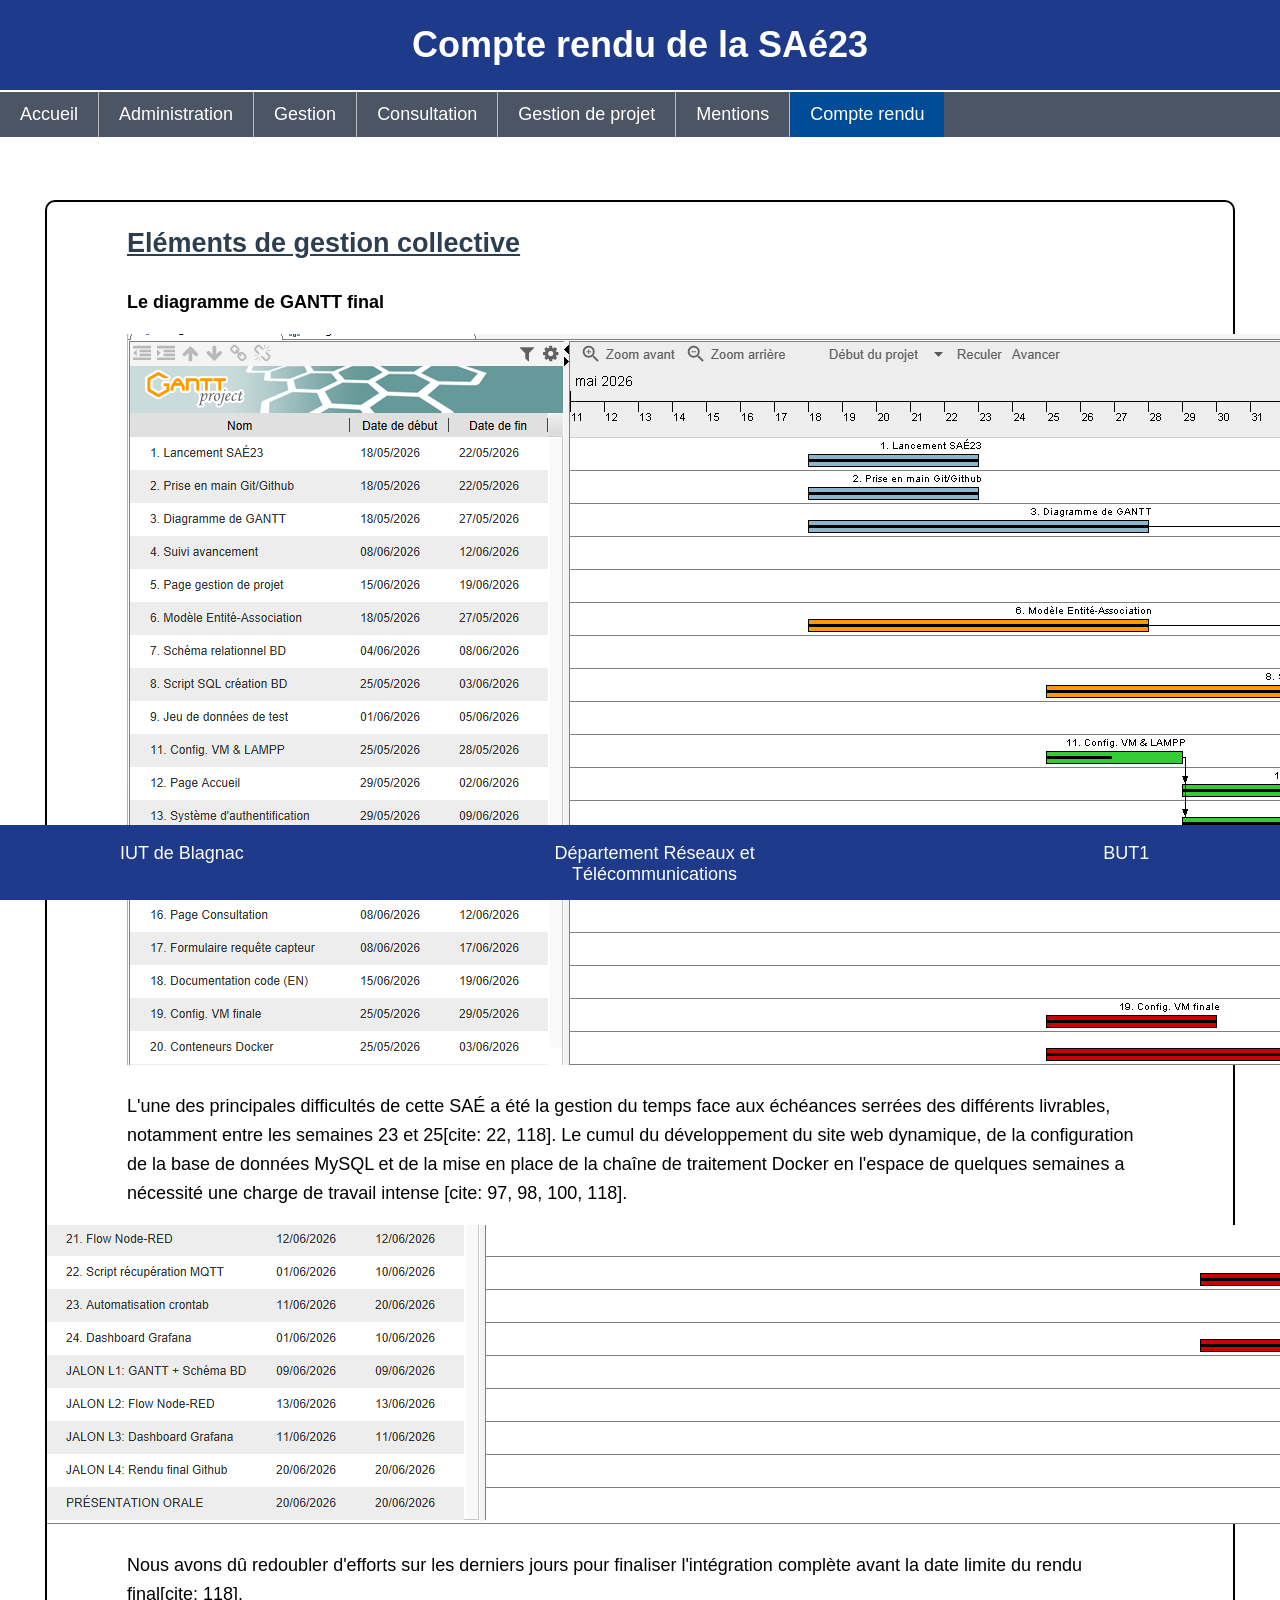
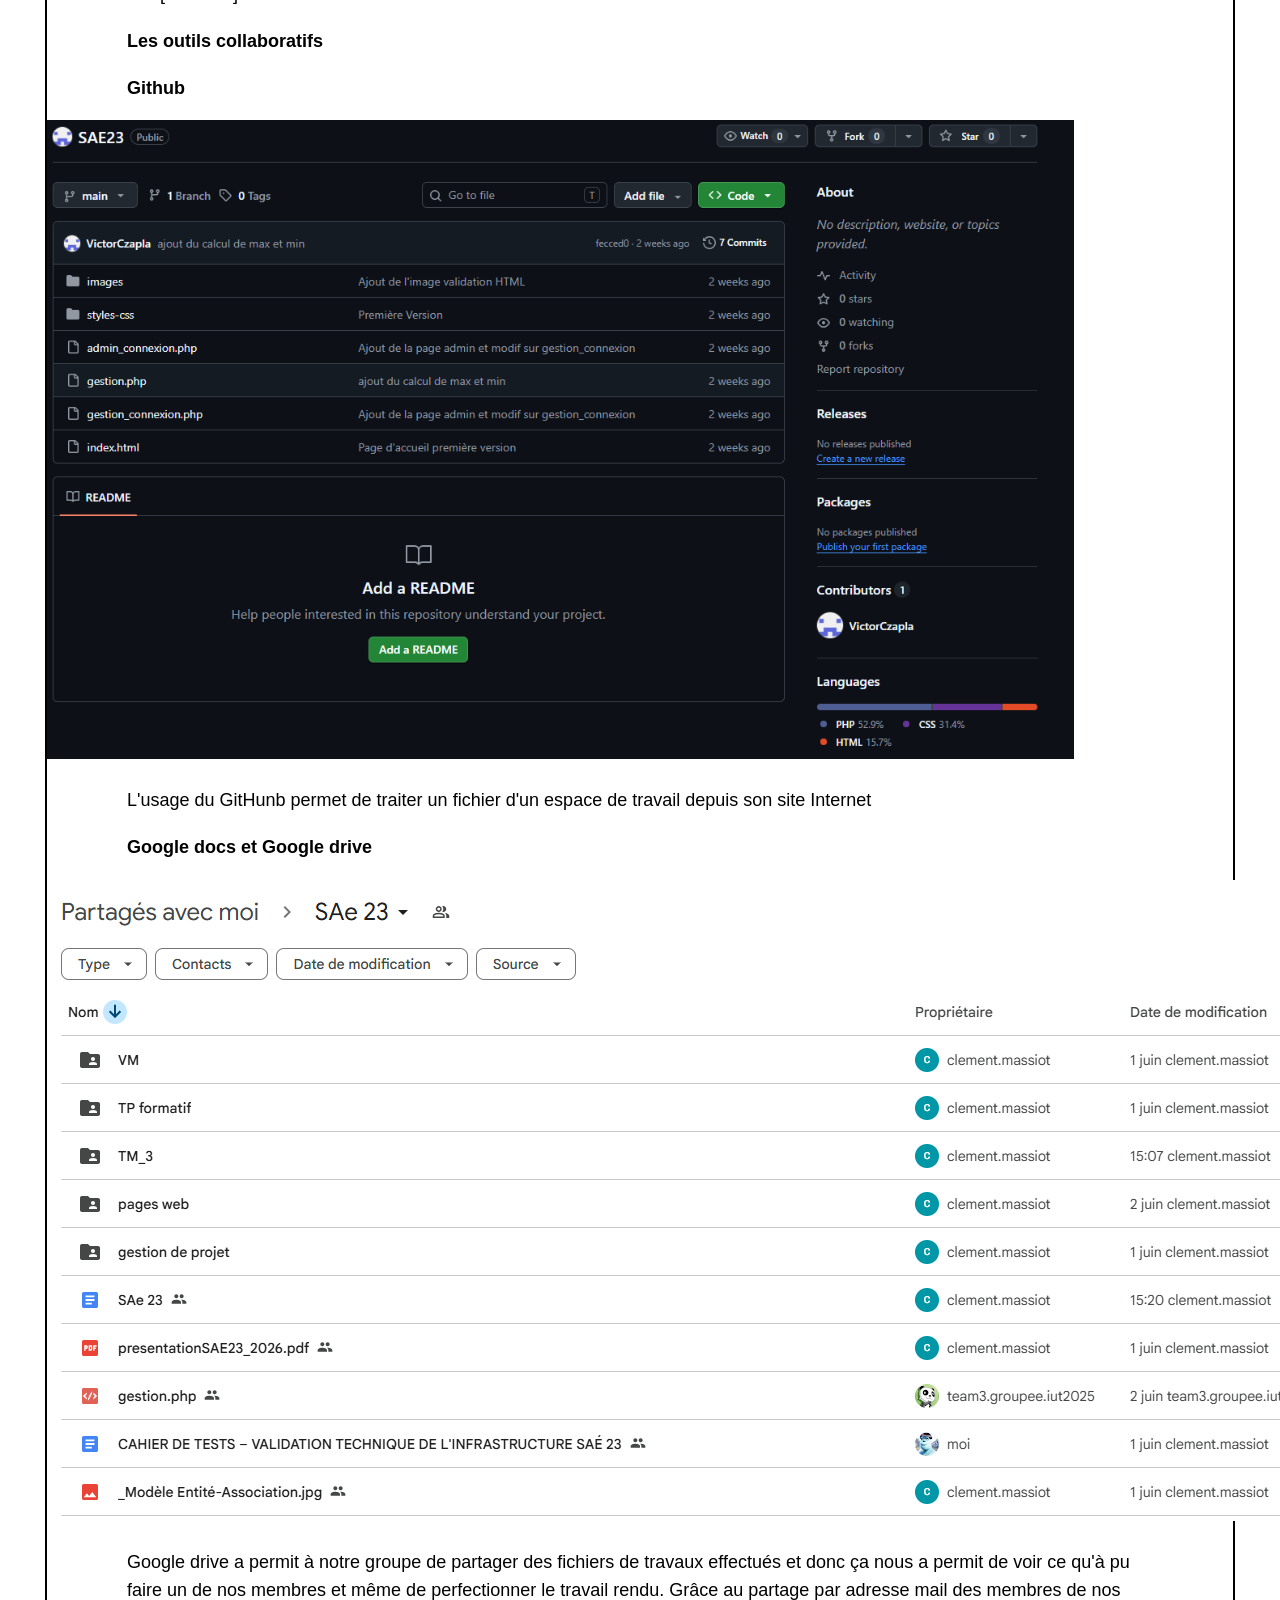
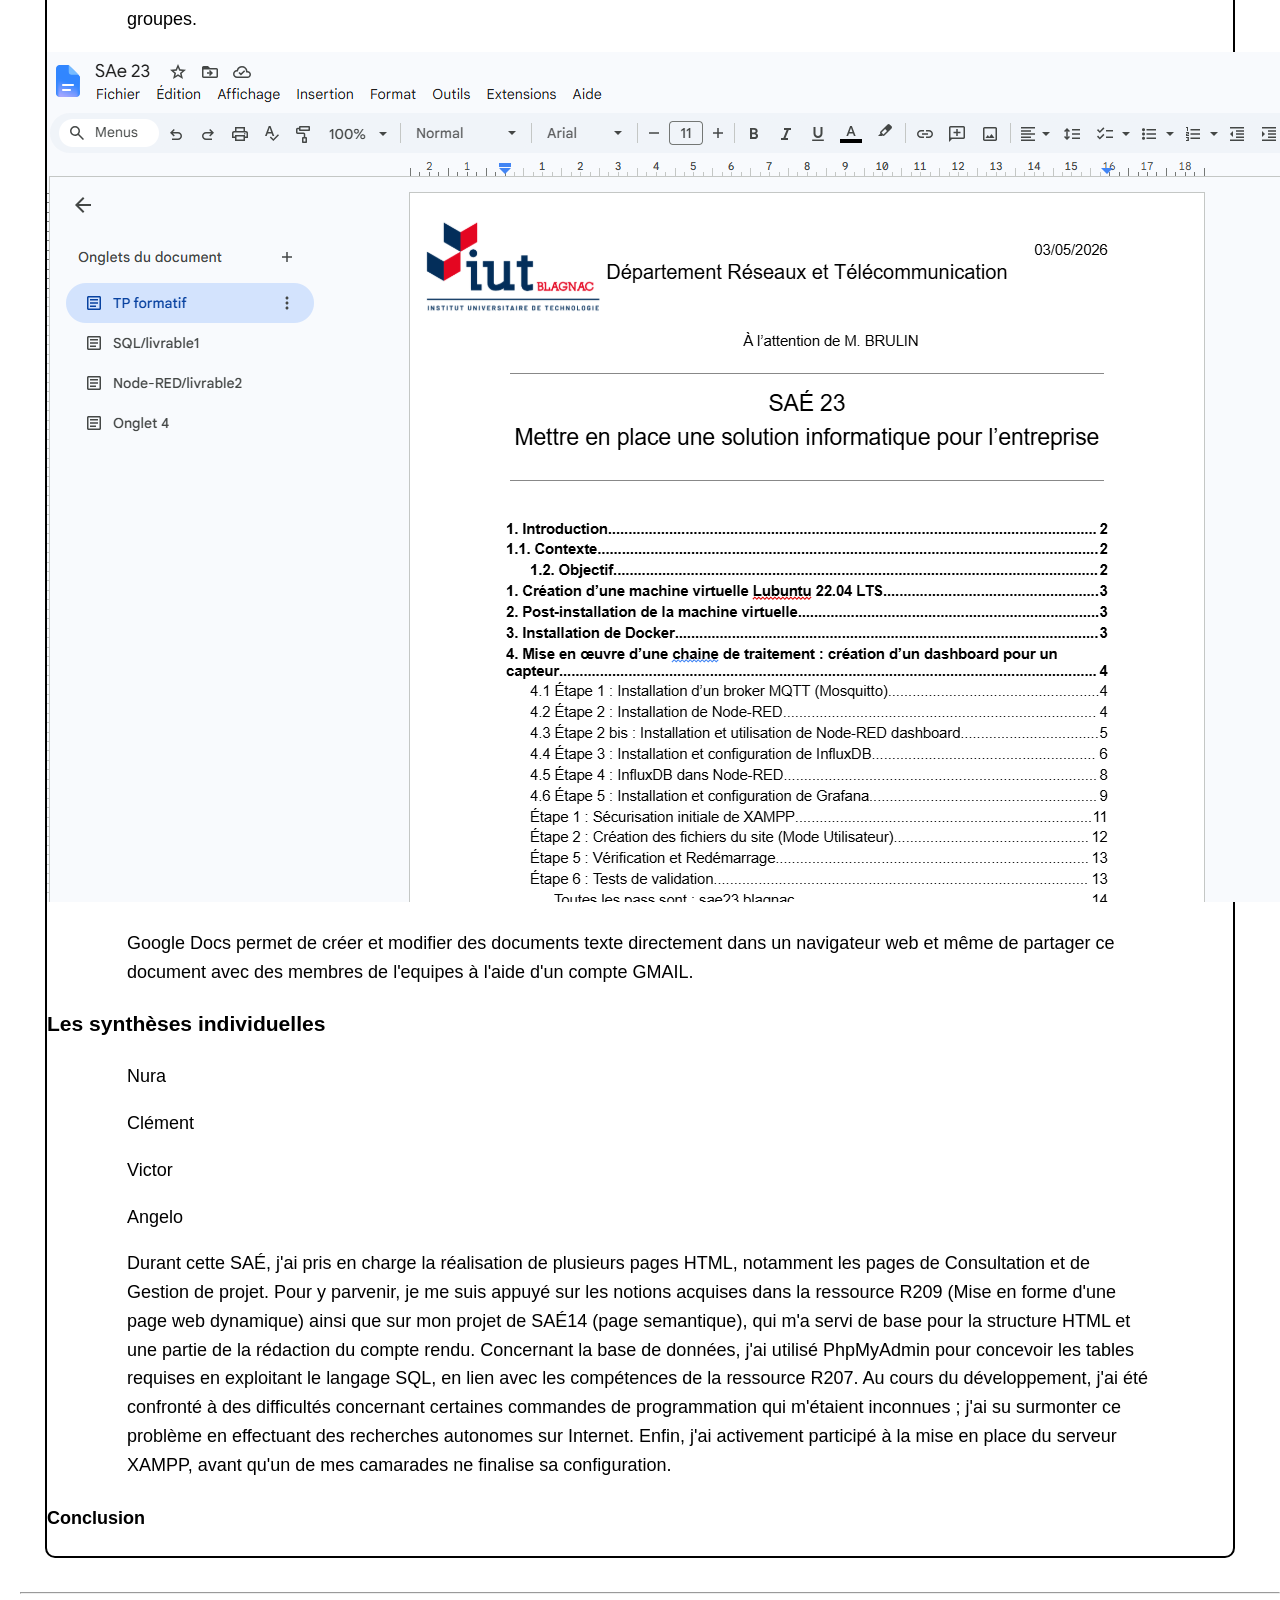
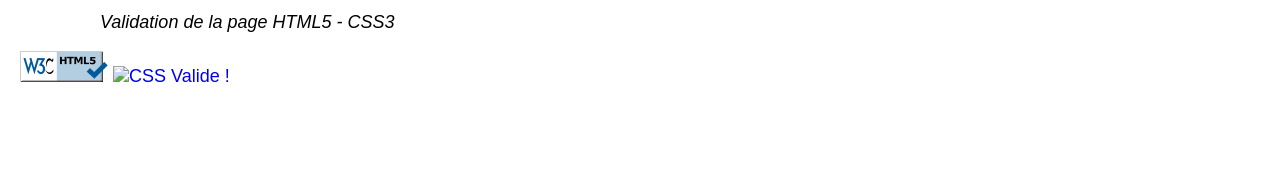
==== gestion_proj.html @ c8d891d4 "Add files via upload" ====
<!DOCTYPE html>
<html lang="fr">
 <head>
  <title>Compte rendu</title>
  <meta charset="utf-8">
  <meta name="viewport" content="width=device-width, initial-scale=1">
  <meta name="author" content="CZAPLA VICTOR">
  <meta name="description" content="SAe23">
  <link rel="stylesheet" href="styles-css/style2RWD.css">
 </head>
 <body>
 
  <header>
   <h1> Compte rendu de la SAé23 </h1>
   <nav class="navbar1">
    <ul>
     <li><a href="index.html">Accueil</a></li>
     <li><a href="admin_connexion.php">Administration</a></li>
	 <li><a href="gestion_connexion.php">Gestion</a></li>
     <li><a href="consult.html">Consultation</a></li>
     <li><a href="gestion_proj.html">Gestion de projet</a></li>
     <li><a href="mentions.html">Mentions</a></li>
	 <li><a href="#" class="couleur1">Compte rendu</a></li>
    </ul>
   </nav>
  </header>
  <main>
  <section class="box-noir">
    <h2> Eléments de gestion collective </h2>
	
	<p><strong> Le diagramme de GANTT final </strong><p>
	
			<img class="GANTT" src="images/gantt1.png" alt="GANTT FINAL !">
				
				<p>L'une des principales difficultés de cette SAÉ a été la gestion du temps face aux échéances serrées des différents livrables, 
				notamment entre les semaines 23 et 25[cite: 22, 118]. 
				Le cumul du développement du site web dynamique, 
				de la configuration de la base de données MySQL et de la mise en place de la chaîne de traitement Docker en l'espace de quelques semaines a nécessité une charge de travail intense
				[cite: 97, 98, 100, 118].</p>
					
			<img class="GANTT" src="images/gantt2.png" alt="GANTT FINAL !">
			
				<p>Nous avons dû redoubler d'efforts sur les derniers jours pour finaliser l'intégration complète avant la date limite du rendu final[cite: 118].</p>
	
	<p><strong> Les outils collaboratifs </strong></p>
		
		<p><strong> Github </strong></p>
			
			<img class="GitHub" src="images/github.png"  alt="Utilisation GitHub">
				
				<p>L'usage du GitHunb permet de traiter un fichier d'un espace de travail depuis son site Internet</p>
		
		<p><strong> Google docs et Google drive </strong></p>
			
			<img class="GOOGLE DRIVE" src="images/google-drive.png" alt="Utilisation Google Drive">
				
				<p>Google drive a permit à notre groupe de partager des fichiers de travaux effectués et donc ça nous a permit de voir ce qu'à pu faire un de nos membres et même de perfectionner le travail rendu. 
				Grâce au partage par adresse mail des membres de nos groupes.</p>
				
			<img class="GOOGLE DOCS" src="images/google-docs.png" alt="Utilisation Google docs">
				
				<p>Google Docs permet de créer et modifier des documents texte directement dans un navigateur web et même de partager ce document avec des membres de l'equipes à l'aide d'un compte GMAIL.</p>
				
	<h3> Les synthèses individuelles </h3>
		
	<p> Nura </p>
		
		<p> </p>
	
	<p> Clément </p>
	
		<p> </p>
	
	<p> Victor </p>
	
		<p> </p>
	
	<p> Angelo </p>
	
		<p>Durant cette SAÉ, j'ai pris en charge la réalisation de plusieurs pages HTML, 
		notamment les pages de Consultation et de Gestion de projet. Pour y parvenir, 
		je me suis appuyé sur les notions acquises dans la ressource R209 (Mise en forme d'une page web dynamique) ainsi que sur mon projet de SAÉ14 (page semantique), 
		qui m'a servi de base pour la structure HTML et une partie de la rédaction du compte rendu. Concernant la base de données, j'ai utilisé PhpMyAdmin pour concevoir les tables requises en exploitant le langage SQL, 
		en lien avec les compétences de la ressource R207.  Au cours du développement, j'ai été confronté à des difficultés concernant certaines commandes de programmation qui m'étaient inconnues ; 
		j'ai su surmonter ce problème en effectuant des recherches autonomes sur Internet. 
		Enfin, j'ai activement participé à la mise en place du serveur XAMPP, 
		avant qu'un de mes camarades ne finalise sa configuration.</p>
	
	<h4> Conclusion </h4>
	
		<p> </p>
		
  </section>
  </main>
	  
  <aside id="last">
    <hr>
    <p><em> Validation de la page HTML5 - CSS3 </em></p>
	
    <a href="https://validator.w3.org/nu/?doc=http%3A%2F%2Fczapla.atwebpages.com%2FSaE14%2Feportfolio.html" target="_blank"> 
        <img class="badge" src="images/html5-validator-badge-blue.png" alt="HTML5 Valide !">
    </a>
	
    <a href="http://jigsaw.w3.org/css-validator/validator?uri=http%3A%2F%2Fczapla.atwebpages.com%2FSaE14%2Fstyles-css%2Fstyle2RWD.css" target="_blank">
        <img class="badge" src="http://jigsaw.w3.org/css-validator/images/vcss-blue" alt="CSS Valide !">
    </a>
  </aside>
    
  <footer>
    <ul>
      <li>IUT de Blagnac</li>
      <li>Département Réseaux et Télécommunications</li>
      <li>BUT1&nbsp;&nbsp;&nbsp;&nbsp;&nbsp;&nbsp;&nbsp;&nbsp;</li>
    </ul>  
  </footer>
  
 </body>
</html>
---- styles-css/style2RWD.css ----
/* CSS style2 adaptatif */
body 
{
  margin: 0;
  font-family: Arial, Helvetica, sans-serif;
  font-size: 18px;
}

header 
{
  position: fixed;  /*élement toujours visible même en scrollant */
  top: 0; 
  width: 100%; 
  background-color: #1E3A8A;
  color : white;

}

hr.dot 
{
	 border: dotted 2px;
	 width: 80%;
}

.navbar1 ul {
	list-style-type: none; /*pas de point car liste ul*/
    margin: 0;
    padding: 0;
    overflow: hidden;
    background-color: #4B5563;
	border-top: 2px solid #FFFFFF;
	
	 
}
.navbar2 ul {
  list-style-type: none; /*pas de point car liste ul*/
  margin: 0;
  padding: 0;
  overflow: hidden;
  background-color: #6B7280; 
  border-top: 2px solid #FFFFFF;
}


.couleur2
{
  background-color: #3380CC;
}
.couleur1 {
	background-color: #004C99;
}

.image-taille-ligne {
  width: 120px;
  height: 120px;
}

.icons-container {
  display: flex; /*aligner sur la même ligne*/
  justify-content: center;   /*Centrer sur la page*/                        
  margin-top: 40px; /*Espace entre les images et le texte*/
}

.video-coin {
	border-radius: 10px;
}
nav a {
  text-decoration: none; /*les liens nav ne sont pas soulignés */
}	
nav ul li /*alignés les items des nav */
{
  float: left; 
}

nav ul li a 
{
  display: block;
  color: white;
  text-align: center;
  padding: 15px;
  padding: 12px 20px;
  transition: background-color 0.3s ease, transform 0.2s ease;  /* 0.3 pour que la couleur change et 0.2 pour que l'onglet grossit */
}

nav ul li a:hover:not(.first)
{
  background-color: #FFFFFF;
  color: black;
  transform: scale(1.05); /*augmente de taille*/
}

section 
{
  line-height: 1.6; /*espace entre les lignes */
}

aside#last 
{
  padding-top: 25px;	
  padding-left: 20px;
  padding-bottom: 90px;
}

aside a
{
  text-decoration: none; /*cache le fait que ça soit souligné car il y a un lien */
}

aside img
{
	width:88px;
	height:31px
}
		
h1
{ 
  text-align: center;
}

footer 
{
  position: fixed; /*élement toujours visible même en scrollant */
  bottom: 0;
  width: 100%;
  padding-bottom: 15px;
  background-color: #1E3A8A;
  color: white;
  text-align: center;
  
}

footer ul li
{
  float: left; /*aligner sur une même ligne */
  width:33%;/*33% de l'espace*/
  list-style-type: none; /*pas de point car liste ul*/
}

footer ul li:first-child /* en bas le premier texte s'aligne à gauche*/
{
  text-align: left;
}

footer ul li:last-child /*le premier texte s'aligne à droite*/
{
  text-align: right;
}
p, h2, ul {
  margin-left: 80px; /*marge à gauche et à droite du contenu*/
  margin-right: 80px; 
}
h2 {
	margin-top: 20px; /*espace au dessus des titres*/
	text-decoration: underline;
    color: #2c3e50;
}

.box-noir {
  border: 2px solid #000;       
  border-radius: 10px;   /* coins des encadrés noirs*/                         
  margin-top: 20px;    /*espace au dessus des encadrés*/                
}
main {
  margin-top: 200px;
  padding: 0 45px; 
}
.taille {
  display: block; /*prend toute la place et forme un block*/
  max-width: 100%;  
  height: auto;     /*ajuste sa taille*/
  margin: auto;   /*l'élément se centre tout seul*/
}
.menu-lien:link {
  color: blue;
  text-decoration: none;
}

.menu-lien:visited {
  color: green;
}

.menu-lien:hover {
  color: purple;
  text-decoration: underline;
}

.menu-lien:active {
  color: orange;
}
th, td {
  border: 1px solid #000000;
  padding: 8px 10px;
}

table {
  width: 100%;
  border-collapse: collapse; /*supprime l'espace entre les bordures (cellules collées)*/
  margin-top: 10px;
}


    


/* max-width pour fortes résolutions */
@media screen and (min-width: 1280px) 
{
	nav ul li 
	{
		float: left;
		border-right:1px solid #BBBBBB;
	}
		
	nav ul li:last-child
	{
		border-right: none;
	
	}
	.icons-container {
	gap: 300px;
	}
	
}
 

/* max-width pour faibles résolutions */
@media screen and (max-width: 640px) 
{
	nav ul li 
	{
		float: none;
		width: 100%;
		border-right: none;
		font-size:16px;
	}

	nav ul li a 
	{
		padding: 1px;
	}

	section 
	{
		padding-top: 5px;
		padding-right: 15px;
		font-size: 16px;

	}
	.icons-container { /*l'espace entre les images se réduit*/
	gap: 10px;
	}
footer{
	font-size:14px;
	padding: 5px 2px;
}
footer ul {
    margin: 0; 
  }
h1 {
	font-size: 20px;
	
}
aside#last {
	font-size: 15px;
}
p, h2, ul {
    margin-left: 10px;
    margin-right: 10px;
  }

  main {
    padding: 0 10px; /*l'encadré n'est pas collé aux bordures de la plage*/
  }

  .box-noir {
    margin: 10px 0;
    padding: 10px;
    overflow-x: auto;        /* active le scroll horizontal uniquement à l’intérieur */
    overflow-y: hidden;      /* empêche le scroll vertical à l’intérieur */
  }
  .box-noir table {
  font-size:12px;
  width: 100%;
  text-align: left;
  }
  .image-taille-ligne {
  width: 100px;
  height: 100px;
  }
  body.espace-navbar2 main {
  margin-top: 300px; /* descend un peu plus quand il y a 2 barres */
}
 body.espace-navbar2-petite main {
  margin-top: 250px; /* descend un peu plus quand il y a 2 barres */
}
.badge {
	width: 13%;
	height: 13%;
}
	
 
}
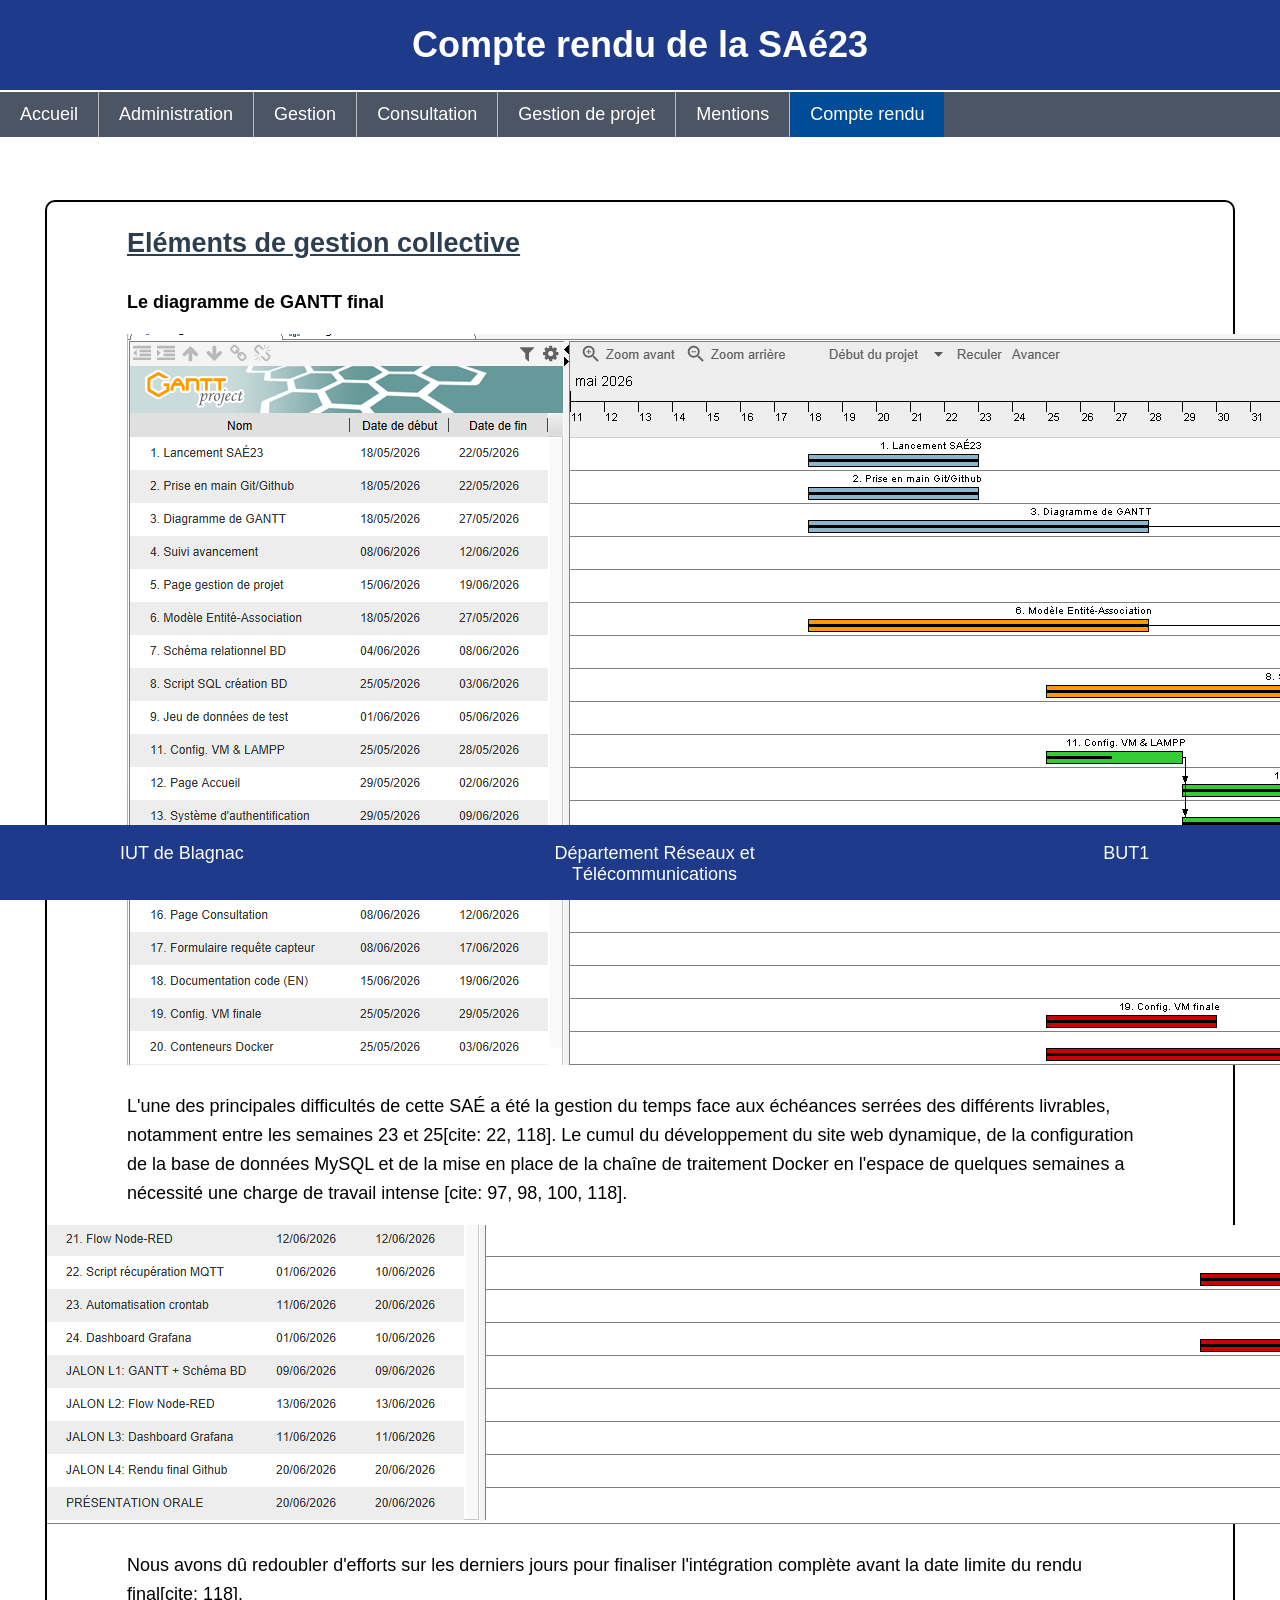
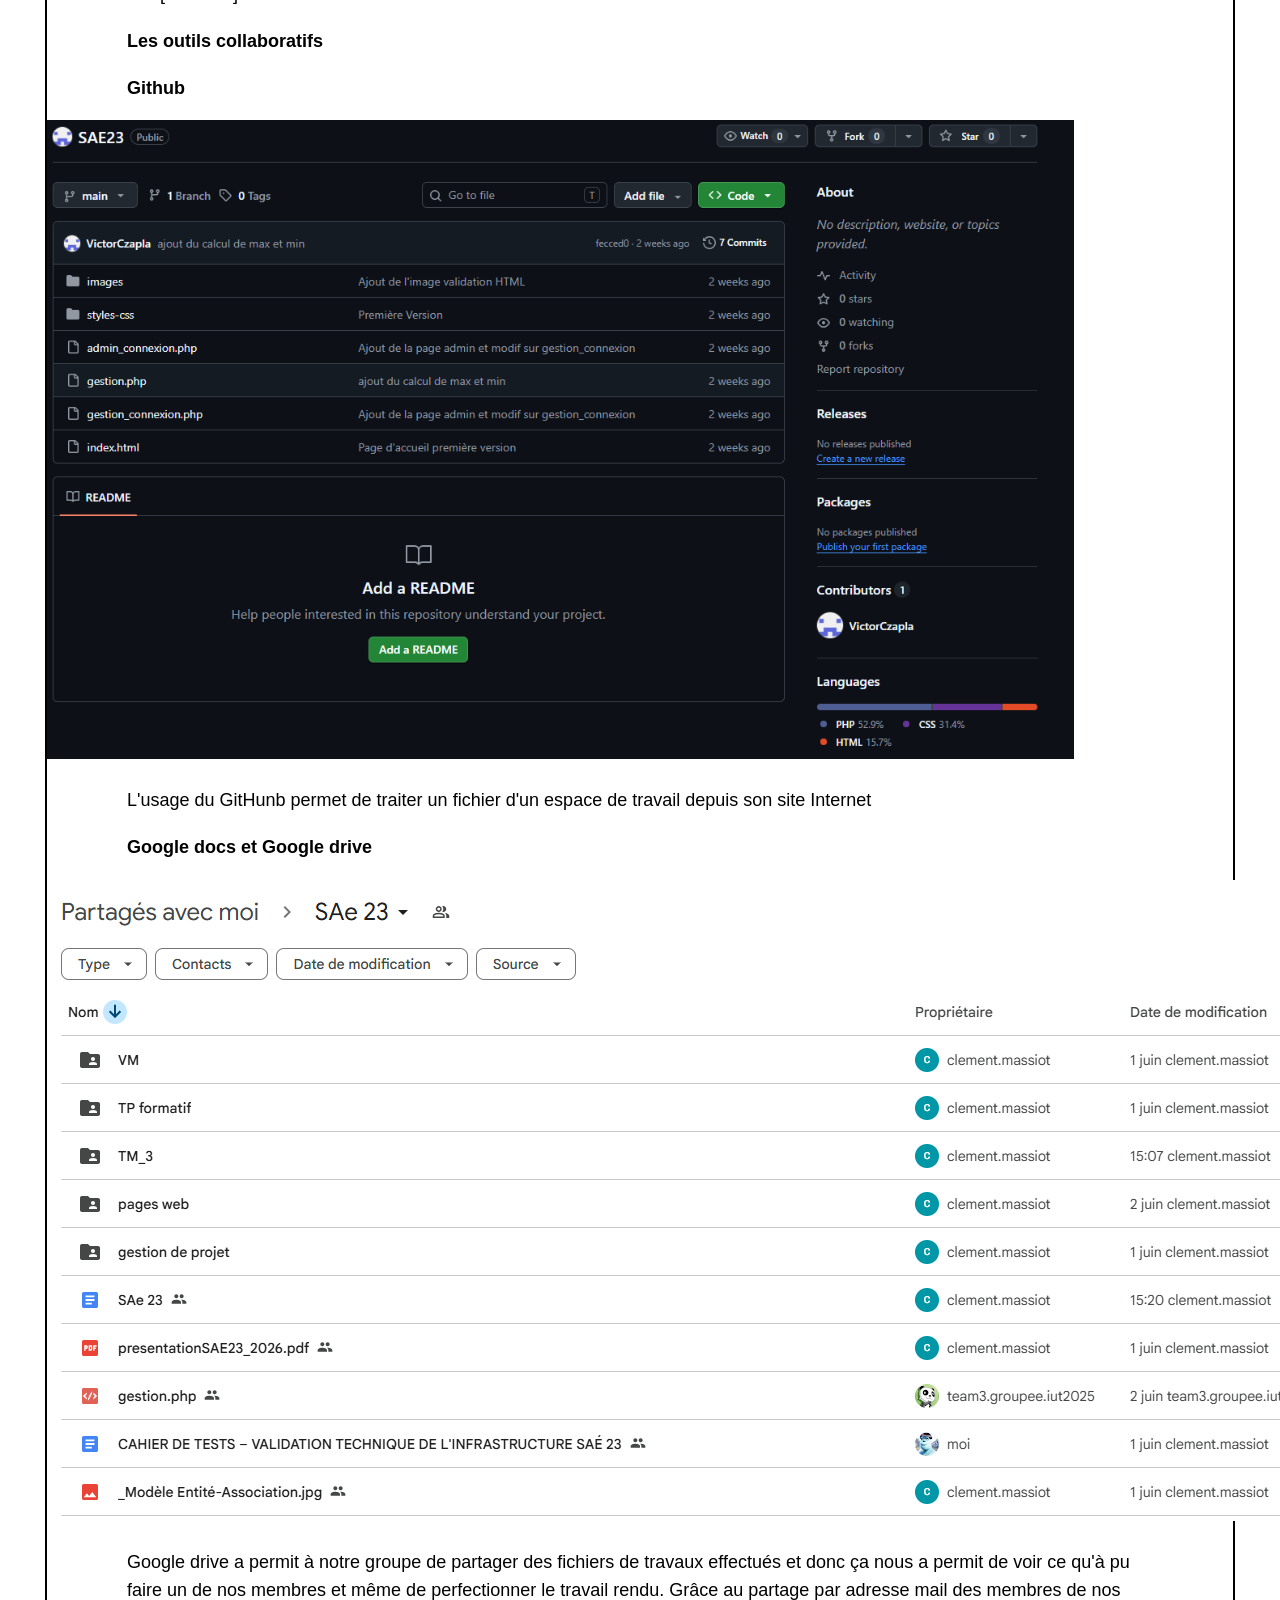
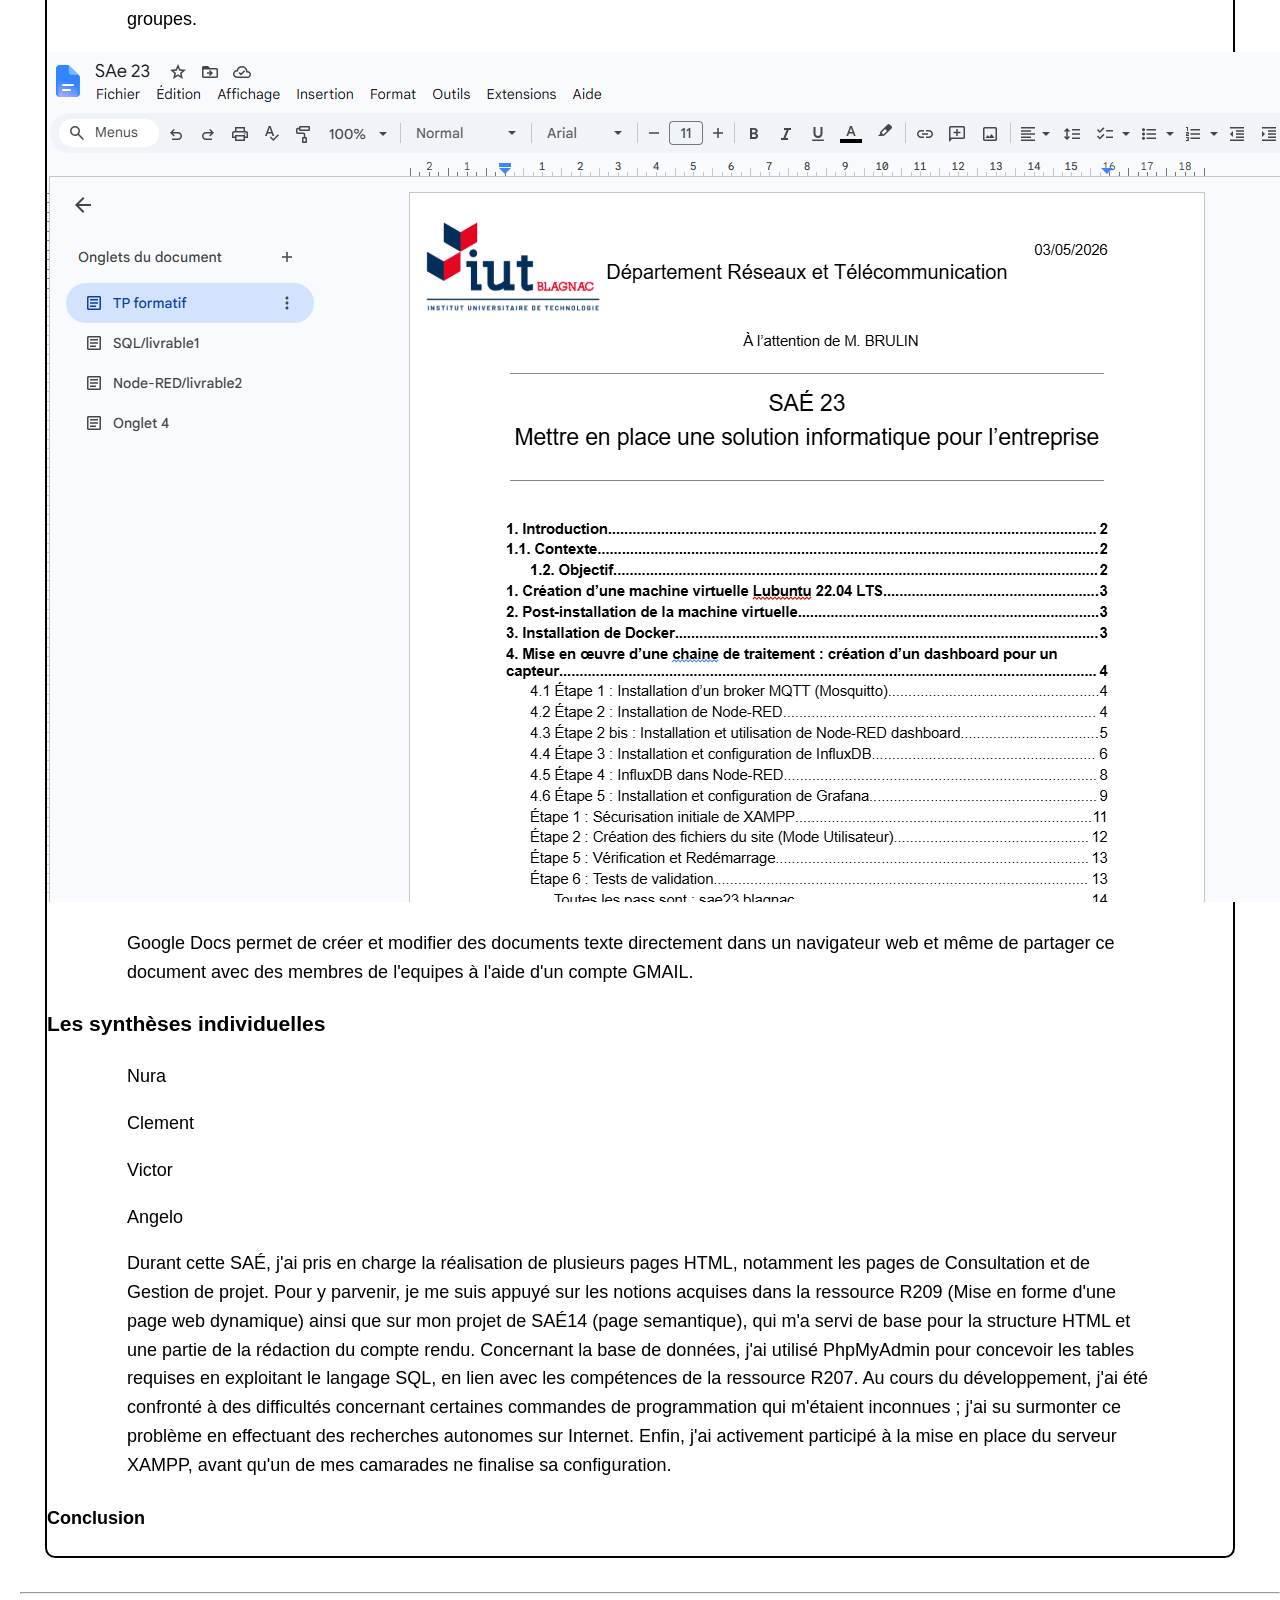
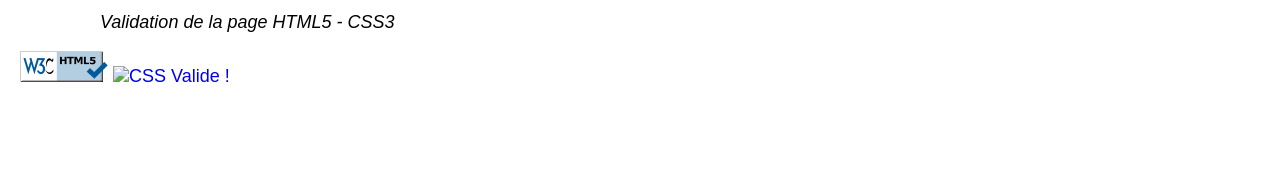
==== commit 4872e69c: "Add files via upload" ====
--- a/gestion_proj.html
+++ b/gestion_proj.html
@@ -54,12 +54,14 @@
 			
 			<img class="GOOGLE DRIVE" src="images/google-drive.png" alt="Utilisation Google Drive">
 				
-				<p>Google drive a permit à notre groupe de partager des fichiers de travaux effectués et donc ça nous a permit de voir ce qu'à pu faire un de nos membres et même de perfectionner le travail rendu. 
+				<p>Google drive a permit à notre groupe de partager des fichiers de travaux effectués et 
+				donc ça nous a permit de voir ce qu'à pu faire un de nos membres et même de perfectionner le travail rendu. 
 				Grâce au partage par adresse mail des membres de nos groupes.</p>
 				
 			<img class="GOOGLE DOCS" src="images/google-docs.png" alt="Utilisation Google docs">
 				
-				<p>Google Docs permet de créer et modifier des documents texte directement dans un navigateur web et même de partager ce document avec des membres de l'equipes à l'aide d'un compte GMAIL.</p>
+				<p>Google Docs permet de créer et modifier des documents texte directement dans un navigateur web 
+				et même de partager ce document avec des membres de l'equipes à l'aide d'un compte GMAIL.</p>
 				
 	<h3> Les synthèses individuelles </h3>
 		
@@ -67,7 +69,7 @@
 		
 		<p> </p>
 	
-	<p> Clément </p>
+	<p> Clement </p>
 	
 		<p> </p>
 	
@@ -79,9 +81,12 @@
 	
 		<p>Durant cette SAÉ, j'ai pris en charge la réalisation de plusieurs pages HTML, 
 		notamment les pages de Consultation et de Gestion de projet. Pour y parvenir, 
-		je me suis appuyé sur les notions acquises dans la ressource R209 (Mise en forme d'une page web dynamique) ainsi que sur mon projet de SAÉ14 (page semantique), 
-		qui m'a servi de base pour la structure HTML et une partie de la rédaction du compte rendu. Concernant la base de données, j'ai utilisé PhpMyAdmin pour concevoir les tables requises en exploitant le langage SQL, 
-		en lien avec les compétences de la ressource R207.  Au cours du développement, j'ai été confronté à des difficultés concernant certaines commandes de programmation qui m'étaient inconnues ; 
+		je me suis appuyé sur les notions acquises dans la ressource R209 (Mise en forme d'une page web dynamique) 
+		ainsi que sur mon projet de SAÉ14 (page semantique), 
+		qui m'a servi de base pour la structure HTML et une partie de la rédaction du compte rendu. Concernant la base de données, 
+		j'ai utilisé PhpMyAdmin pour concevoir les tables requises en exploitant le langage SQL, 
+		en lien avec les compétences de la ressource R207.  Au cours du développement, 
+		j'ai été confronté à des difficultés concernant certaines commandes de programmation qui m'étaient inconnues ; 
 		j'ai su surmonter ce problème en effectuant des recherches autonomes sur Internet. 
 		Enfin, j'ai activement participé à la mise en place du serveur XAMPP, 
 		avant qu'un de mes camarades ne finalise sa configuration.</p>
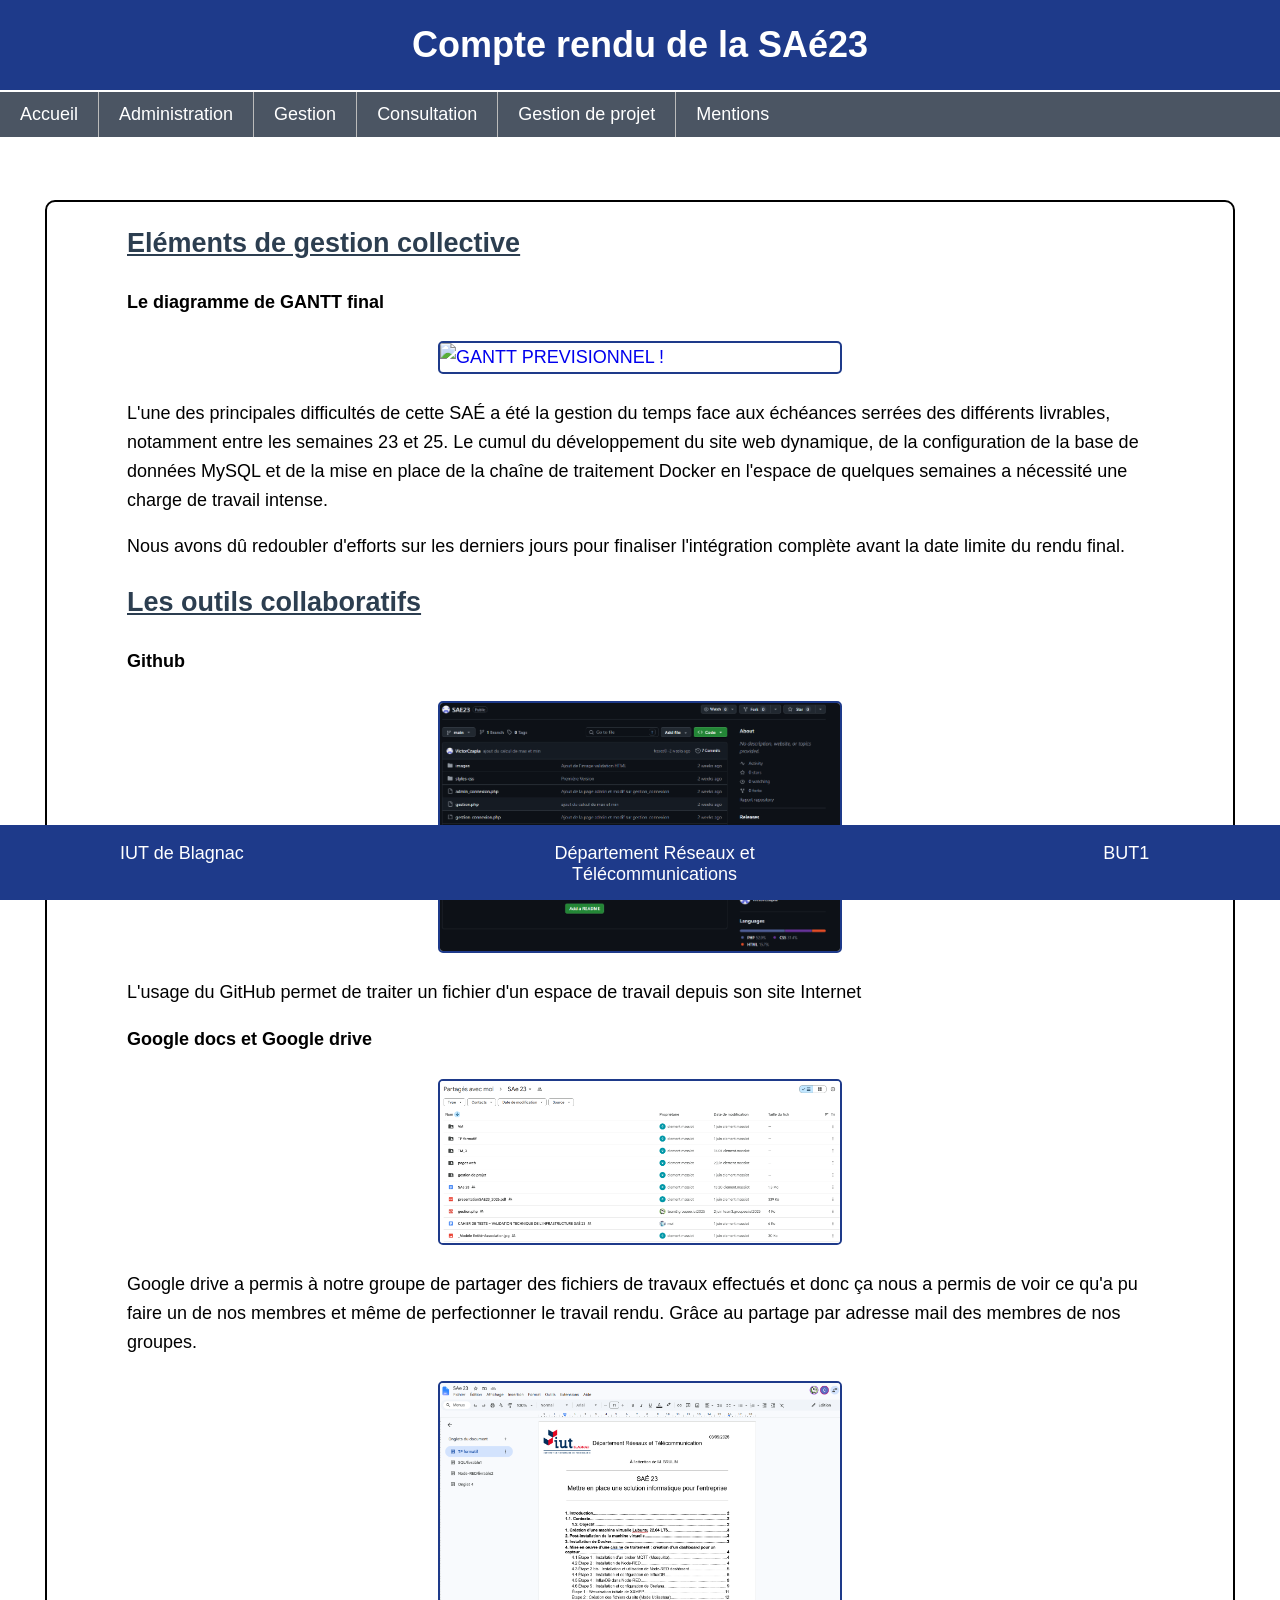
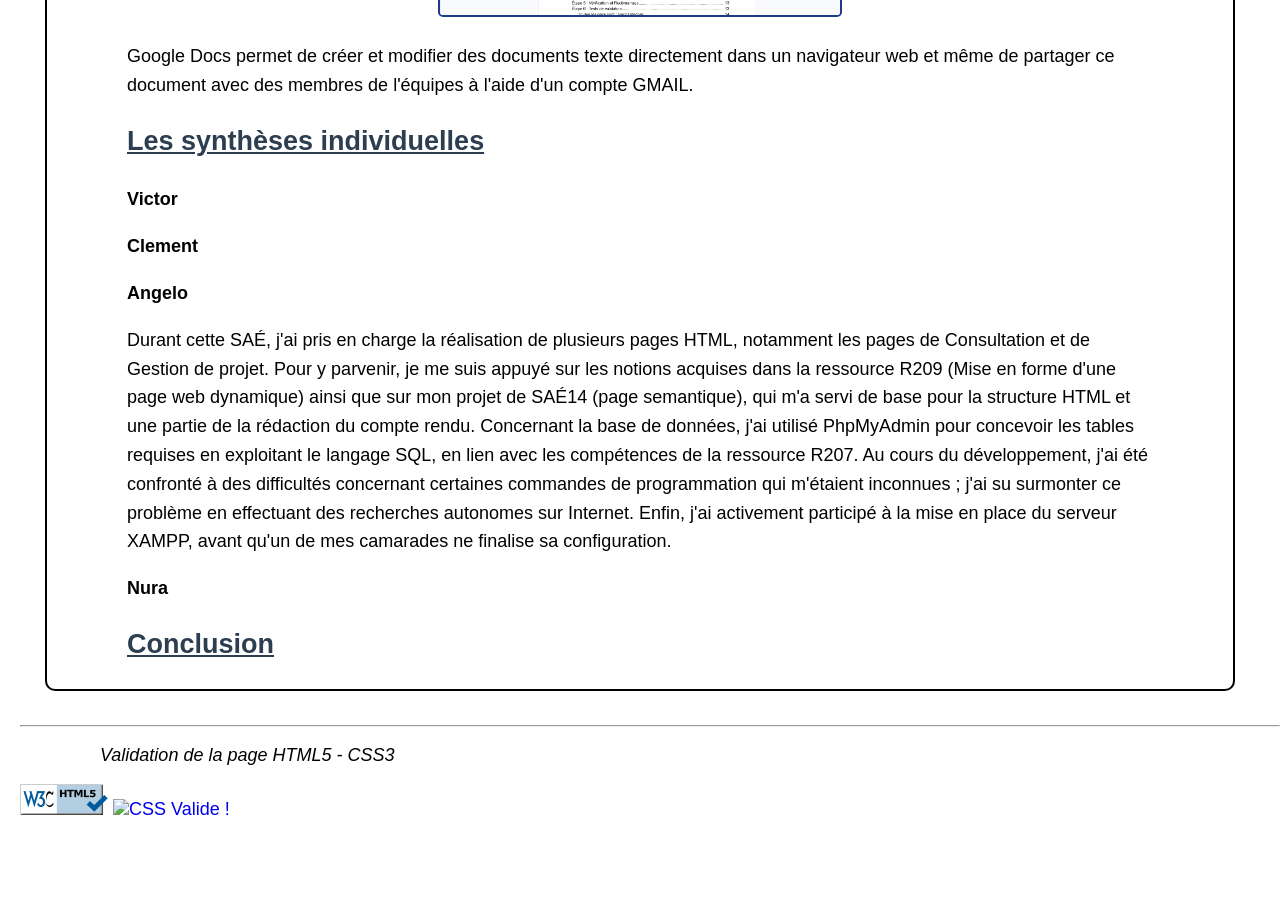
==== commit 96956847: "Add files via upload" ====
--- a/gestion_proj.html
+++ b/gestion_proj.html
@@ -20,7 +20,6 @@
      <li><a href="consult.html">Consultation</a></li>
      <li><a href="gestion_proj.html">Gestion de projet</a></li>
      <li><a href="mentions.html">Mentions</a></li>
-	 <li><a href="#" class="couleur1">Compte rendu</a></li>
     </ul>
    </nav>
   </header>
@@ -28,57 +27,52 @@
   <section class="box-noir">
     <h2> Eléments de gestion collective </h2>
 	
-	<p><strong> Le diagramme de GANTT final </strong><p>
+	<p><strong> Le diagramme de GANTT final </strong></p>
+		<a class="bloc-vignette" href="images/gantt_final.png" target="_blank" title="Cliquez pour agrandir la photo">
+			<img class="vignette" src="images/gantt_final.png" alt="GANTT PREVISIONNEL !">
+		</a>				
+		<p>L'une des principales difficultés de cette SAÉ a été la gestion du temps face aux échéances serrées des différents livrables, notamment entre les semaines 23 et 25. 
+		Le cumul du développement du site web dynamique, de la configuration de la base de données MySQL et de la mise en place de la chaîne de traitement Docker en l'espace de quelques semaines a nécessité une charge de travail intense.</p>			
+		<p>Nous avons dû redoubler d'efforts sur les derniers jours pour finaliser l'intégration complète avant la date limite du rendu final.</p>
 	
-			<img class="GANTT" src="images/gantt1.png" alt="GANTT FINAL !">
-				
-				<p>L'une des principales difficultés de cette SAÉ a été la gestion du temps face aux échéances serrées des différents livrables, 
-				notamment entre les semaines 23 et 25[cite: 22, 118]. 
-				Le cumul du développement du site web dynamique, 
-				de la configuration de la base de données MySQL et de la mise en place de la chaîne de traitement Docker en l'espace de quelques semaines a nécessité une charge de travail intense
-				[cite: 97, 98, 100, 118].</p>
-					
-			<img class="GANTT" src="images/gantt2.png" alt="GANTT FINAL !">
-			
-				<p>Nous avons dû redoubler d'efforts sur les derniers jours pour finaliser l'intégration complète avant la date limite du rendu final[cite: 118].</p>
-	
-	<p><strong> Les outils collaboratifs </strong></p>
+	<h2> Les outils collaboratifs </h2>
 		
 		<p><strong> Github </strong></p>
-			
-			<img class="GitHub" src="images/github.png"  alt="Utilisation GitHub">
-				
-				<p>L'usage du GitHunb permet de traiter un fichier d'un espace de travail depuis son site Internet</p>
+			<a class="bloc-vignette" href="images/github.png" target="_blank" title="Cliquez pour agrandir la photo">
+				<img class="vignette" src="images/github.png" alt="Utilisation de Github !">
+			</a>	
+						
+			<p>L'usage du GitHub permet de traiter un fichier d'un espace de travail depuis son site Internet</p>
 		
 		<p><strong> Google docs et Google drive </strong></p>
 			
-			<img class="GOOGLE DRIVE" src="images/google-drive.png" alt="Utilisation Google Drive">
+			<a class="bloc-vignette" href="images/google-drive.png" target="_blank" title="Cliquez pour agrandir la photo">
+				<img class="vignette" src="images/google-drive.png" alt="Utilisation Google Drive">
+			</a>
 				
-				<p>Google drive a permit à notre groupe de partager des fichiers de travaux effectués et 
-				donc ça nous a permit de voir ce qu'à pu faire un de nos membres et même de perfectionner le travail rendu. 
+				<p>Google drive a permis à notre groupe de partager des fichiers de travaux effectués et 
+				donc ça nous a permis de voir ce qu'a pu faire un de nos membres et même de perfectionner le travail rendu. 
 				Grâce au partage par adresse mail des membres de nos groupes.</p>
 				
-			<img class="GOOGLE DOCS" src="images/google-docs.png" alt="Utilisation Google docs">
+			<a class="bloc-vignette" href="images/google-docs.png" target="_blank" title="Cliquez pour agrandir la photo">
+				<img class="vignette" src="images/google-docs.png" alt="Utilisation Google docs">
+			</a>
 				
 				<p>Google Docs permet de créer et modifier des documents texte directement dans un navigateur web 
-				et même de partager ce document avec des membres de l'equipes à l'aide d'un compte GMAIL.</p>
+				et même de partager ce document avec des membres de l'équipes à l'aide d'un compte GMAIL.</p>
 				
-	<h3> Les synthèses individuelles </h3>
-		
-	<p> Nura </p>
-		
-		<p> </p>
+	<h2> Les synthèses individuelles </h2>
+	<p><strong> Victor </strong></p>
 	
-	<p> Clement </p>
+	<p> </p>	
+
+	
+	<p><strong> Clement </strong></p>
 	
 		<p> </p>
 	
-	<p> Victor </p>
 	
-		<p> </p>
-	
-	<p> Angelo </p>
-	
+	<p><strong> Angelo </strong></p>
 		<p>Durant cette SAÉ, j'ai pris en charge la réalisation de plusieurs pages HTML, 
 		notamment les pages de Consultation et de Gestion de projet. Pour y parvenir, 
 		je me suis appuyé sur les notions acquises dans la ressource R209 (Mise en forme d'une page web dynamique) 
@@ -90,8 +84,12 @@
 		j'ai su surmonter ce problème en effectuant des recherches autonomes sur Internet. 
 		Enfin, j'ai activement participé à la mise en place du serveur XAMPP, 
 		avant qu'un de mes camarades ne finalise sa configuration.</p>
-	
-	<h4> Conclusion </h4>
+
+	<p><strong> Nura </strong></p>
+		
+		<p> </p>
+		
+	<h2> Conclusion </h2>
 	
 		<p> </p>
 		
--- a/styles-css/style2RWD.css
+++ b/styles-css/style2RWD.css
@@ -199,8 +199,27 @@
 }
 
 
-    
-
+.bloc-vignette {
+    display: flex;
+    justify-content: center; 
+    margin: 25px auto;
+    text-decoration: none;
+}
+
+.vignette {
+    max-width: 400px; 
+    width: 100%;
+    height: auto; 
+    border: 2px solid #1E3A8A;
+    border-radius: 5px;
+    transition: transform 0.2s, box-shadow 0.2s;
+    cursor: pointer;
+}
+
+.vignette:hover {
+    transform: scale(1.02); 
+    box-shadow: 0 4px 15px rgba(0, 0, 0, 0.3);
+}
 
 /* max-width pour fortes résolutions */
 @media screen and (min-width: 1280px) 
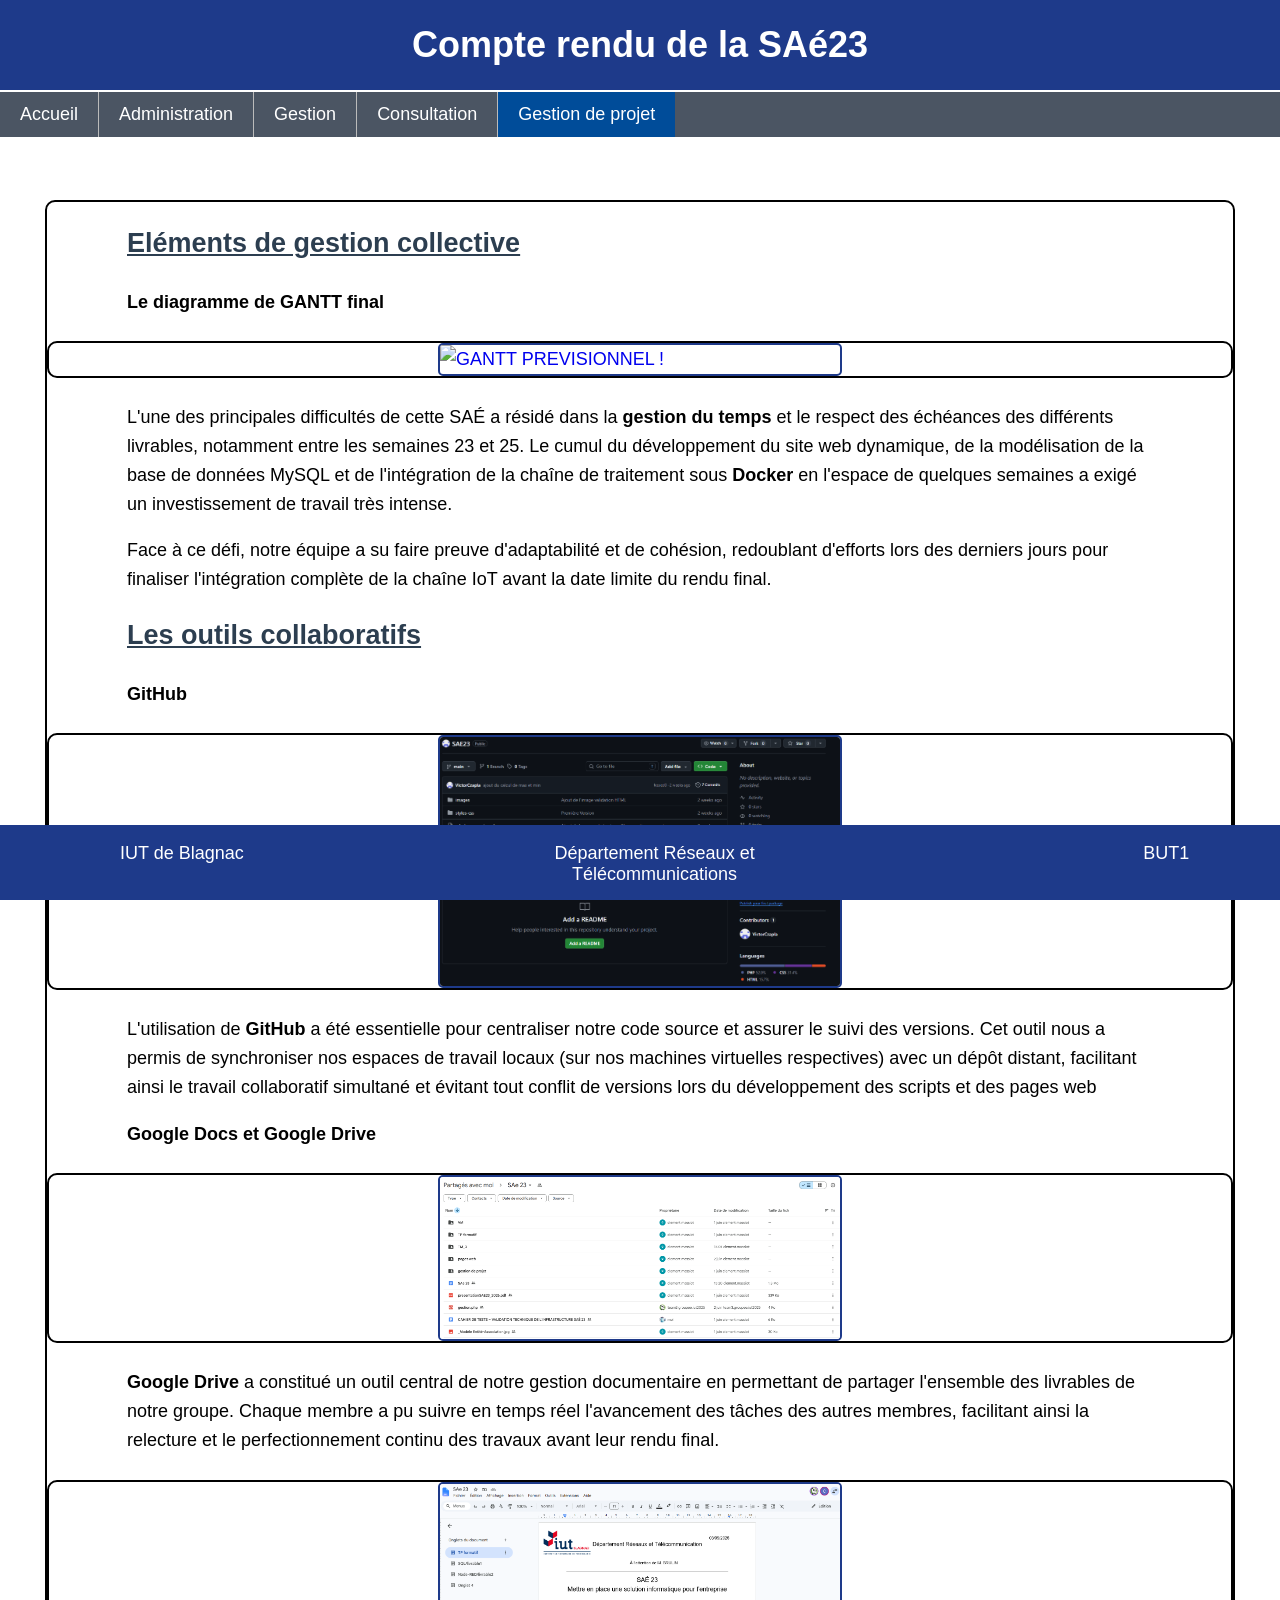
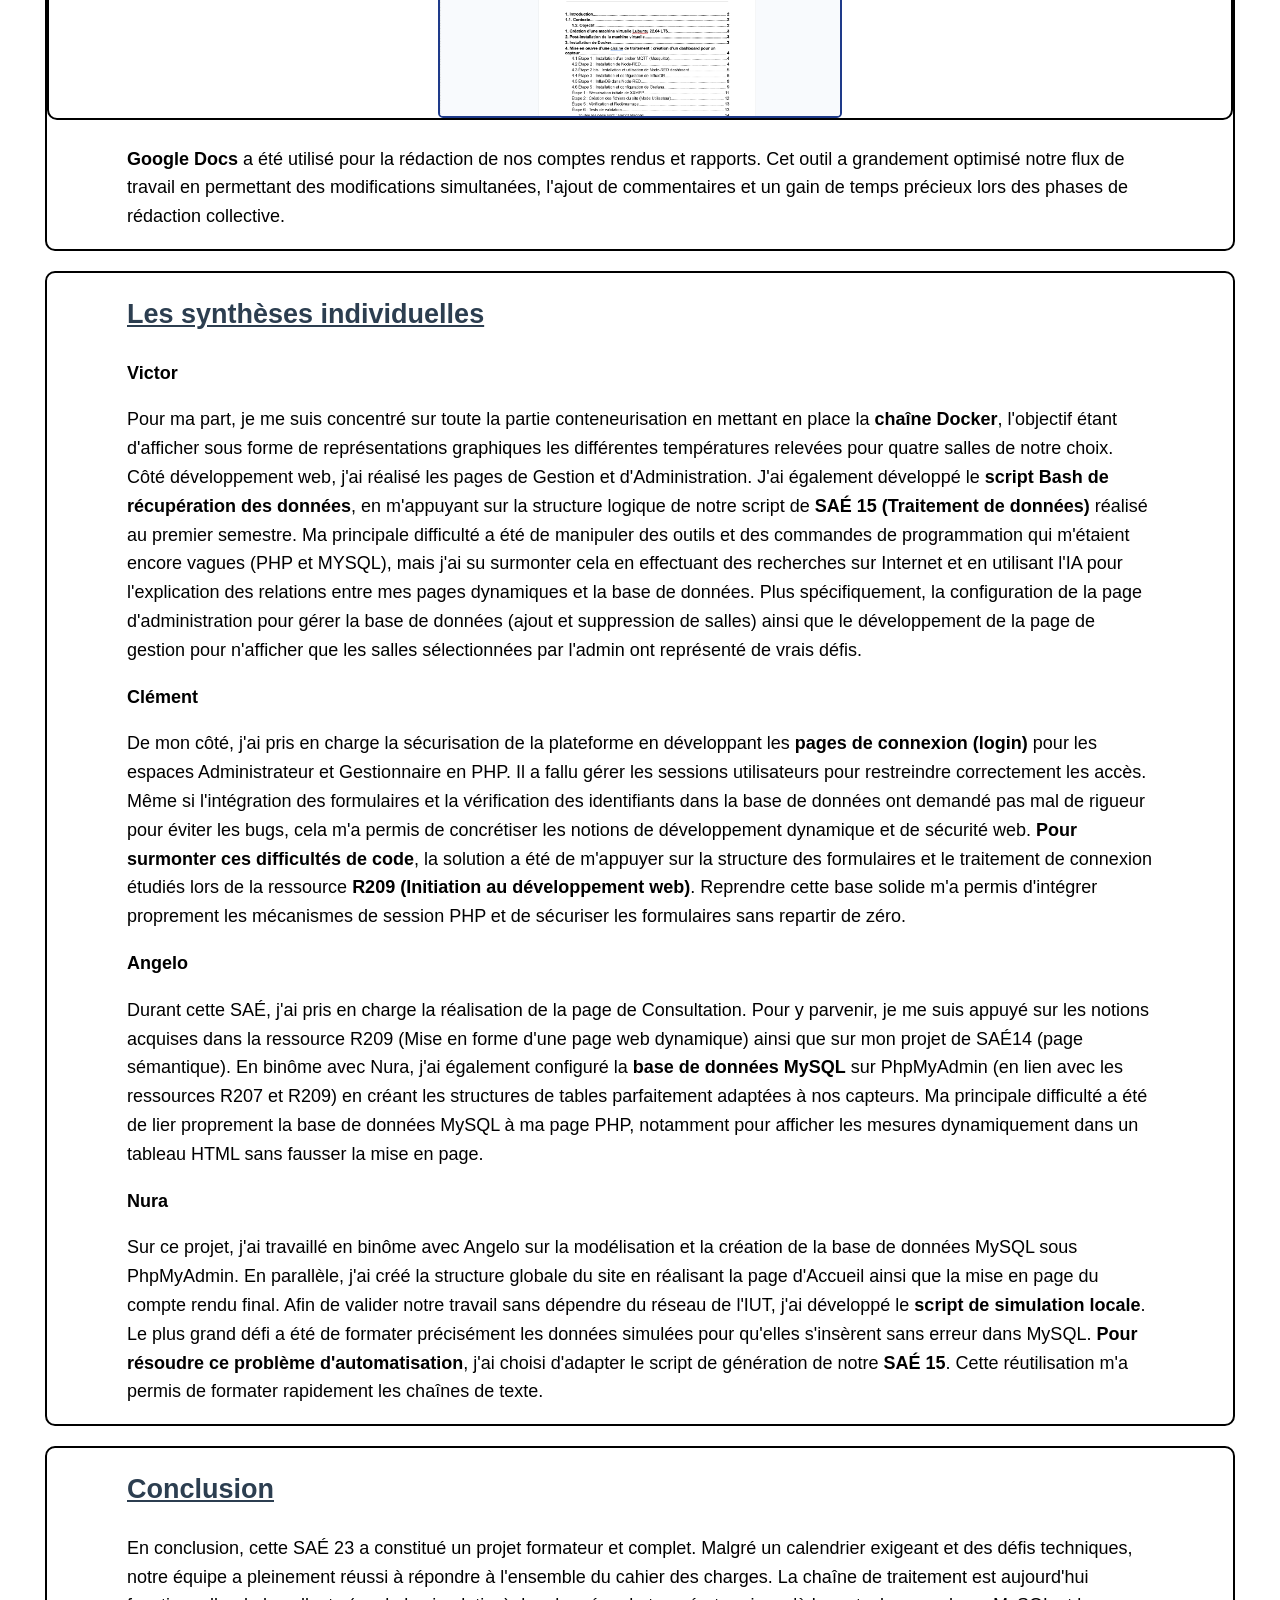
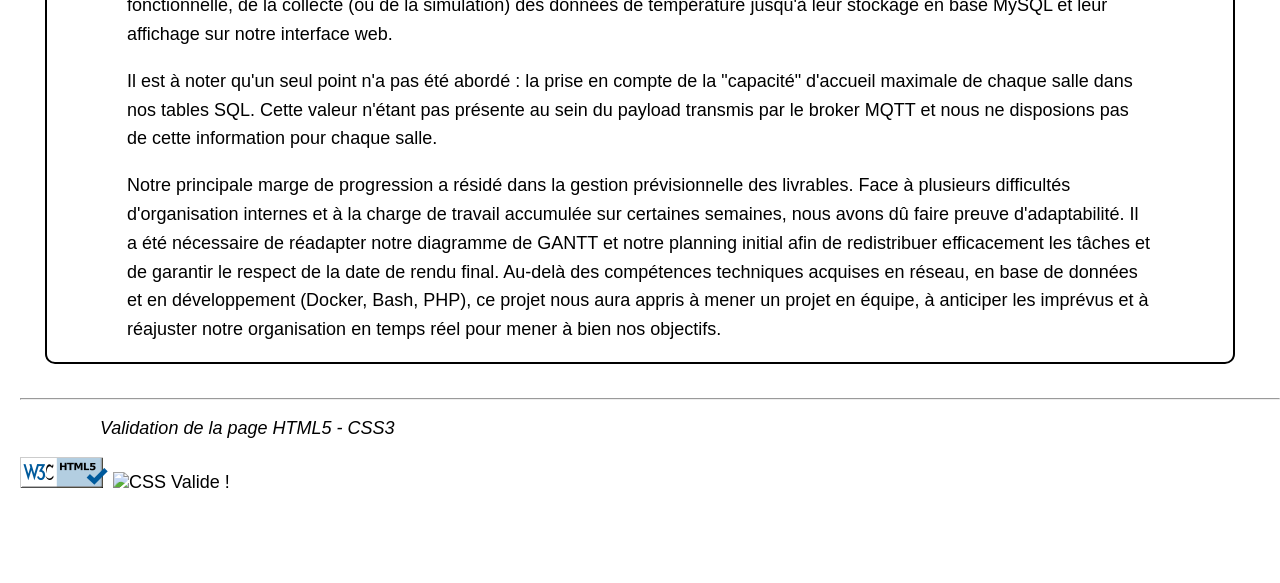
==== commit 23fc0ed0: "version finale du projet" ====
--- a/gestion_proj.html
+++ b/gestion_proj.html
@@ -4,8 +4,8 @@
   <title>Compte rendu</title>
   <meta charset="utf-8">
   <meta name="viewport" content="width=device-width, initial-scale=1">
-  <meta name="author" content="CZAPLA VICTOR">
-  <meta name="description" content="SAe23">
+  <meta name="author" content="CZAPLA VICTOR, MASSIOT CLEMENT, RAHALINONY-NUNES, MEHDI-NAFAA">
+  <meta name="description" content="SAe23 - Supervision des capteurs IUT de Blagnac">
   <link rel="stylesheet" href="styles-css/style2RWD.css">
  </head>
  <body>
@@ -14,106 +14,125 @@
    <h1> Compte rendu de la SAé23 </h1>
    <nav class="navbar1">
     <ul>
-     <li><a href="index.html">Accueil</a></li>
+     <li><a href="index.php">Accueil</a></li>
      <li><a href="admin_connexion.php">Administration</a></li>
-	 <li><a href="gestion_connexion.php">Gestion</a></li>
-     <li><a href="consult.html">Consultation</a></li>
-     <li><a href="gestion_proj.html">Gestion de projet</a></li>
-     <li><a href="mentions.html">Mentions</a></li>
+     <li><a href="gestion_connexion.php">Gestion</a></li>
+     <li><a href="consultation.php">Consultation</a></li>
+     <li><a href="#" class="couleur1">Gestion de projet</a></li>
     </ul>
    </nav>
   </header>
+
   <main>
   <section class="box-noir">
     <h2> Eléments de gestion collective </h2>
-	
-	<p><strong> Le diagramme de GANTT final </strong></p>
-		<a class="bloc-vignette" href="images/gantt_final.png" target="_blank" title="Cliquez pour agrandir la photo">
-			<img class="vignette" src="images/gantt_final.png" alt="GANTT PREVISIONNEL !">
-		</a>				
-		<p>L'une des principales difficultés de cette SAÉ a été la gestion du temps face aux échéances serrées des différents livrables, notamment entre les semaines 23 et 25. 
-		Le cumul du développement du site web dynamique, de la configuration de la base de données MySQL et de la mise en place de la chaîne de traitement Docker en l'espace de quelques semaines a nécessité une charge de travail intense.</p>			
-		<p>Nous avons dû redoubler d'efforts sur les derniers jours pour finaliser l'intégration complète avant la date limite du rendu final.</p>
-	
-	<h2> Les outils collaboratifs </h2>
-		
-		<p><strong> Github </strong></p>
-			<a class="bloc-vignette" href="images/github.png" target="_blank" title="Cliquez pour agrandir la photo">
-				<img class="vignette" src="images/github.png" alt="Utilisation de Github !">
-			</a>	
-						
-			<p>L'usage du GitHub permet de traiter un fichier d'un espace de travail depuis son site Internet</p>
-		
-		<p><strong> Google docs et Google drive </strong></p>
-			
-			<a class="bloc-vignette" href="images/google-drive.png" target="_blank" title="Cliquez pour agrandir la photo">
-				<img class="vignette" src="images/google-drive.png" alt="Utilisation Google Drive">
-			</a>
-				
-				<p>Google drive a permis à notre groupe de partager des fichiers de travaux effectués et 
-				donc ça nous a permis de voir ce qu'a pu faire un de nos membres et même de perfectionner le travail rendu. 
-				Grâce au partage par adresse mail des membres de nos groupes.</p>
-				
-			<a class="bloc-vignette" href="images/google-docs.png" target="_blank" title="Cliquez pour agrandir la photo">
-				<img class="vignette" src="images/google-docs.png" alt="Utilisation Google docs">
-			</a>
-				
-				<p>Google Docs permet de créer et modifier des documents texte directement dans un navigateur web 
-				et même de partager ce document avec des membres de l'équipes à l'aide d'un compte GMAIL.</p>
-				
-	<h2> Les synthèses individuelles </h2>
-	<p><strong> Victor </strong></p>
-	
-	<p> </p>	
+    
+    <p><strong> Le diagramme de GANTT final </strong></p>
+        
+        <a class="box-noir bloc-vignette" href="images/gantt_final.png" target="_blank" title="Cliquez pour agrandir la photo">
+            <img class="vignette" src="images/gantt_final.png" alt="GANTT PREVISIONNEL !">
+        </a>                
+        <p>
+        L'une des principales difficultés de cette SAÉ a résidé dans la <strong>gestion du temps</strong> et le respect des échéances des différents livrables, notamment entre les semaines 23 et 25. 
+        Le cumul du développement du site web dynamique, de la modélisation de la base de données MySQL et de l'intégration de la chaîne de traitement sous <strong>Docker</strong> en l'espace de quelques semaines a exigé un investissement de travail très intense.
+        </p>           
+        <p>
+        Face à ce défi, notre équipe a su faire preuve d'adaptabilité et de cohésion, redoublant d'efforts lors des derniers jours pour finaliser l'intégration complète de la chaîne IoT avant la date limite du rendu final.
+        </p>
+    
+    <h2> Les outils collaboratifs </h2>
+        
+        <p><strong> GitHub </strong></p>
+            
+            <a class="box-noir bloc-vignette" href="images/github.png" target="_blank" title="Cliquez pour agrandir la photo">
+                <img class="vignette" src="images/github.png" alt="Utilisation de Github !">
+            </a>    
+                        
+            <p>         
+            L'utilisation de <strong>GitHub</strong> a été essentielle pour centraliser notre code source et assurer le suivi des versions. 
+            Cet outil nous a permis de synchroniser nos espaces de travail locaux (sur nos machines virtuelles respectives) avec un dépôt distant, 
+            facilitant ainsi le travail collaboratif simultané et évitant tout conflit de versions lors du développement des scripts et des pages web
+            </p>
+        
+        <p><strong> Google Docs et Google Drive </strong></p>
+            
+            <a class="box-noir bloc-vignette" href="images/google-drive.png" target="_blank" title="Cliquez pour agrandir la photo">
+                <img class="vignette" src="images/google-drive.png" alt="Utilisation Google Drive">
+            </a>
+                
+                <p>
+                <strong>Google Drive</strong> a constitué un outil central de notre gestion documentaire en permettant de partager l'ensemble des livrables de notre groupe. 
+                Chaque membre a pu suivre en temps réel l'avancement des tâches des autres membres, 
+                facilitant ainsi la relecture et le perfectionnement continu des travaux avant leur rendu final.
+                </p>
+                
+            <a class="box-noir bloc-vignette" href="images/google-docs.png" target="_blank" title="Cliquez pour agrandir la photo">
+                <img class="vignette" src="images/google-docs.png" alt="Utilisation Google docs">
+            </a>
+                
+                <p>
+                <strong>Google Docs</strong> a été utilisé pour la rédaction de nos comptes rendus et rapports.
+                Cet outil a grandement optimisé notre flux de travail en permettant des modifications simultanées, l'ajout de commentaires et un gain de temps précieux lors des phases de rédaction collective.
+                </p>
+  </section>
 
-	
-	<p><strong> Clement </strong></p>
-	
-		<p> </p>
-	
-	
-	<p><strong> Angelo </strong></p>
-		<p>Durant cette SAÉ, j'ai pris en charge la réalisation de plusieurs pages HTML, 
-		notamment les pages de Consultation et de Gestion de projet. Pour y parvenir, 
-		je me suis appuyé sur les notions acquises dans la ressource R209 (Mise en forme d'une page web dynamique) 
-		ainsi que sur mon projet de SAÉ14 (page semantique), 
-		qui m'a servi de base pour la structure HTML et une partie de la rédaction du compte rendu. Concernant la base de données, 
-		j'ai utilisé PhpMyAdmin pour concevoir les tables requises en exploitant le langage SQL, 
-		en lien avec les compétences de la ressource R207.  Au cours du développement, 
-		j'ai été confronté à des difficultés concernant certaines commandes de programmation qui m'étaient inconnues ; 
-		j'ai su surmonter ce problème en effectuant des recherches autonomes sur Internet. 
-		Enfin, j'ai activement participé à la mise en place du serveur XAMPP, 
-		avant qu'un de mes camarades ne finalise sa configuration.</p>
+  <section class="box-noir">
+    <h2> Les synthèses individuelles </h2>
 
-	<p><strong> Nura </strong></p>
-		
-		<p> </p>
-		
-	<h2> Conclusion </h2>
-	
-		<p> </p>
-		
+    <p><strong> Victor </strong></p>
+    <p>
+    Pour ma part, je me suis concentré sur toute la partie conteneurisation en mettant en place la <strong>chaîne Docker</strong>, 
+    l'objectif étant d'afficher sous forme de représentations graphiques les différentes températures relevées pour quatre salles de notre choix. 
+    Côté développement web, j'ai réalisé les pages de Gestion et d'Administration. J'ai également développé le <strong>script Bash de récupération des données</strong>, 
+    en m'appuyant sur la structure logique de notre script de <strong>SAÉ 15 (Traitement de données)</strong> réalisé au premier semestre. 
+    Ma principale difficulté a été de manipuler des outils et des commandes de programmation qui m'étaient encore vagues (PHP et MYSQL), mais j'ai su surmonter cela en effectuant des recherches sur Internet et en utilisant l'IA pour l'explication des relations entre mes pages dynamiques et la base de données.
+    Plus spécifiquement, la configuration de la page d'administration pour gérer la base de données (ajout et suppression de salles) ainsi que le développement de la page de gestion pour n'afficher que les salles sélectionnées par l'admin ont représenté de vrais défis.
+    </p>    
+
+    <p><strong> Clément </strong></p>
+    <p>
+    De mon côté, j'ai pris en charge la sécurisation de la plateforme en développant les <strong>pages de connexion (login)</strong> pour les espaces Administrateur et Gestionnaire en PHP. 
+    Il a fallu gérer les sessions utilisateurs pour restreindre correctement les accès. Même si l'intégration des formulaires et la vérification des identifiants dans la base de données ont demandé pas mal de rigueur pour éviter les bugs, cela m'a permis de concrétiser les notions de développement dynamique et de sécurité web. 
+    <strong>Pour surmonter ces difficultés de code</strong>, la solution a été de m'appuyer sur la structure des formulaires et le traitement de connexion étudiés lors de la ressource <strong>R209 (Initiation au développement web)</strong>. Reprendre cette base solide m'a permis d'intégrer proprement les mécanismes de session PHP et de sécuriser les formulaires sans repartir de zéro.
+    </p>
+    
+    <p><strong> Angelo </strong></p>
+    <p>
+    Durant cette SAÉ, j'ai pris en charge la réalisation de la page de Consultation. 
+    Pour y parvenir, je me suis appuyé sur les notions acquises dans la ressource R209 (Mise en forme d'une page web dynamique) ainsi que sur mon projet de SAÉ14 (page sémantique). 
+    En binôme avec Nura, j'ai également configuré la <strong>base de données MySQL</strong> sur PhpMyAdmin (en lien avec les ressources R207 et R209) en créant les structures de tables parfaitement adaptées à nos capteurs.
+    Ma principale difficulté a été de lier proprement la base de données MySQL à ma page PHP, notamment pour afficher les mesures dynamiquement dans un tableau HTML sans fausser la mise en page. 
+    </p>
+
+    <p><strong> Nura </strong></p>
+    <p>
+    Sur ce projet, j'ai travaillé en binôme avec Angelo sur la modélisation et la création de la base de données MySQL sous PhpMyAdmin. En parallèle, j'ai créé la structure globale du site en réalisant la page d'Accueil ainsi que la mise en page du compte rendu final. Afin de valider notre travail sans dépendre du réseau de l'IUT, j'ai développé le <strong>script de simulation locale</strong>. 
+    Le plus grand défi a été de formater précisément les données simulées pour qu'elles s'insèrent sans erreur dans MySQL. <strong>Pour résoudre ce problème d'automatisation</strong>, j'ai choisi d'adapter le script de génération de notre <strong>SAÉ 15</strong>. Cette réutilisation m'a permis de formater rapidement les chaînes de texte.
+    </p>
+  </section>
+
+  <section class="box-noir">
+    <h2> Conclusion </h2>
+    <p>En conclusion, cette SAÉ 23 a constitué un projet formateur et complet. Malgré un calendrier exigeant et des défis techniques, notre équipe a pleinement réussi à répondre à l'ensemble du cahier des charges. 
+    La chaîne de traitement est aujourd'hui fonctionnelle, de la collecte (ou de la simulation) des données de température jusqu'à leur stockage en base MySQL et leur affichage sur notre interface web.</p>
+    <p>Il est à noter qu'un seul point n'a pas été abordé : la prise en compte de la "capacité" d'accueil maximale de chaque salle dans nos tables SQL. Cette valeur n'étant pas présente au sein du payload transmis par le broker MQTT et nous ne disposions pas de cette information pour chaque salle.</p>
+    <p>Notre principale marge de progression a résidé dans la gestion prévisionnelle des livrables. Face à plusieurs difficultés d'organisation internes et à la charge de travail accumulée sur certaines semaines, nous avons dû faire preuve d'adaptabilité. Il a été nécessaire de réadapter notre diagramme de GANTT et notre planning initial afin de redistribuer efficacement les tâches et de garantir le respect de la date de rendu final.
+    Au-delà des compétences techniques acquises en réseau, en base de données et en développement (Docker, Bash, PHP), ce projet nous aura appris à mener un projet en équipe, à anticiper les imprévus et à réajuster notre organisation en temps réel pour mener à bien nos objectifs. </p>      
   </section>
   </main>
-	  
+      
   <aside id="last">
     <hr>
     <p><em> Validation de la page HTML5 - CSS3 </em></p>
-	
-    <a href="https://validator.w3.org/nu/?doc=http%3A%2F%2Fczapla.atwebpages.com%2FSaE14%2Feportfolio.html" target="_blank"> 
-        <img class="badge" src="images/html5-validator-badge-blue.png" alt="HTML5 Valide !">
-    </a>
-	
-    <a href="http://jigsaw.w3.org/css-validator/validator?uri=http%3A%2F%2Fczapla.atwebpages.com%2FSaE14%2Fstyles-css%2Fstyle2RWD.css" target="_blank">
-        <img class="badge" src="http://jigsaw.w3.org/css-validator/images/vcss-blue" alt="CSS Valide !">
-    </a>
+    <img class="badge" src="images/html5-validator-badge-blue.png" alt="HTML5 Valide !">
+    <img class="badge" src="http://jigsaw.w3.org/css-validator/images/vcss-blue" alt="CSS Valide !">
   </aside>
     
   <footer>
     <ul>
       <li>IUT de Blagnac</li>
       <li>Département Réseaux et Télécommunications</li>
-      <li>BUT1&nbsp;&nbsp;&nbsp;&nbsp;&nbsp;&nbsp;&nbsp;&nbsp;</li>
+      <li>BUT1</li>
     </ul>  
   </footer>
   
